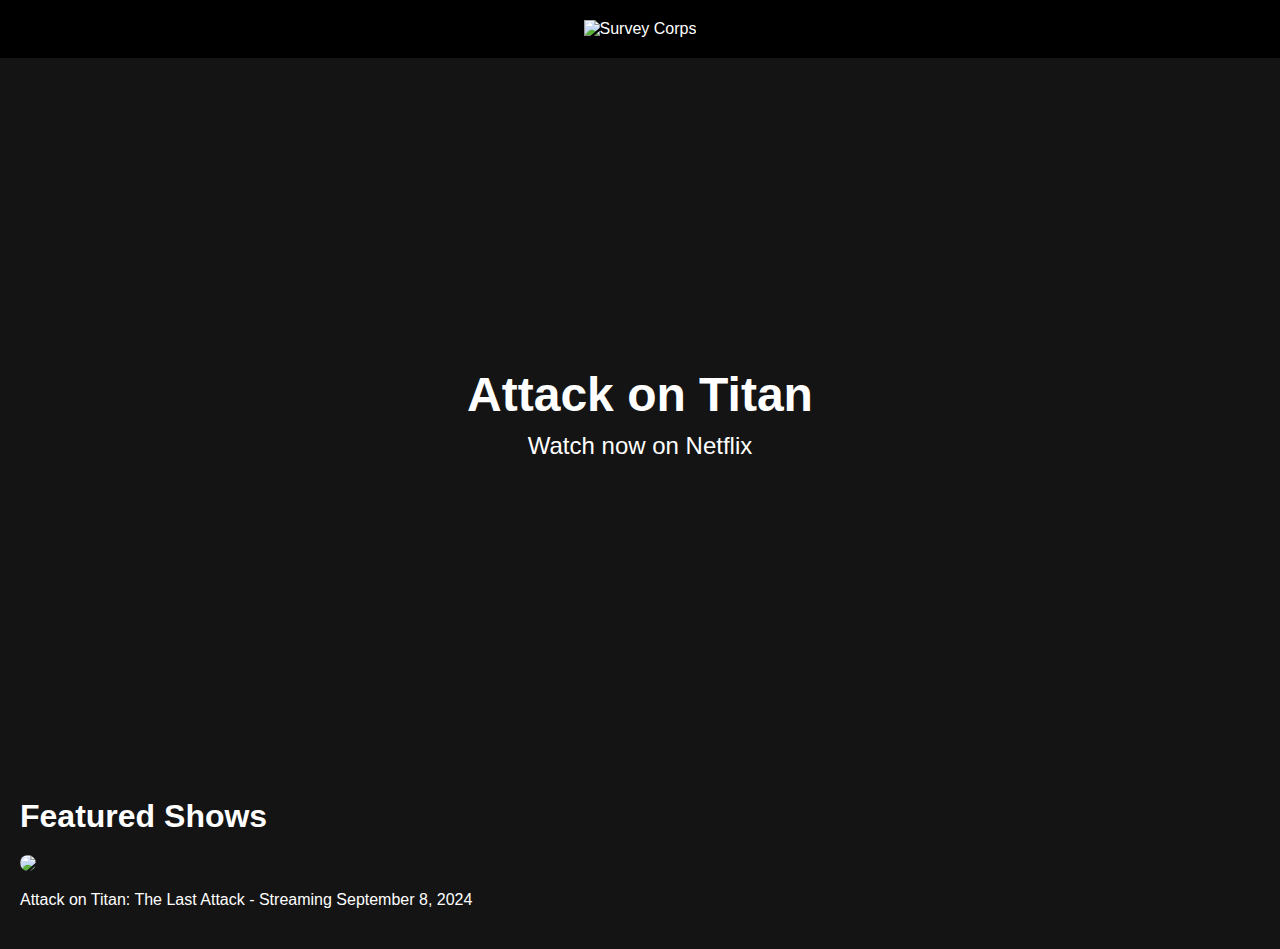
==== index.html @ 8527dfcf "Update index.html" ====
<!DOCTYPE html>
<html lang="en">
<head>
    <meta charset="UTF-8">
    <meta name="viewport" content="width=device-width, initial-scale=1.0">
    <title>Attack on Titan on Netflix</title>
    <style>
        body {
            margin: 0;
            padding: 0;
            font-family: Arial, sans-serif;
            background-color: #141414;
            color: #fff;
        }
        .navbar {
            background: #000;
            padding: 20px;
            text-align: center;
        }
        .navbar img {
            height: 50px;
        }
        .hero {
            background: url('your-attack-on-titan-hero-image-url') no-repeat center center/cover;
            height: 80vh;
            display: flex;
            flex-direction: column;
            justify-content: center;
            align-items: center;
            text-align: center;
            color: #fff;
        }
        .hero h1 {
            font-size: 3em;
            margin: 0;
        }
        .hero p {
            font-size: 1.5em;
            margin: 10px 0;
        }
        .content {
            padding: 20px;
        }
        .content h2 {
            font-size: 2em;
            margin: 0;
        }
        .movie {
            margin: 20px 0;
        }
        .movie img {
            width: 100%;
            max-width: 300px;
            border-radius: 10px;
        }
    </style>
</head>
<body>
    <div class="navbar">
        <img src="/Phone/Pictures/img.jpg" alt="Survey Corps">
    </div>
    <div class="hero">
        <h1>Attack on Titan</h1>
        <p>Watch now on Netflix</p>
    </div>
    <div class="content">
        <h2>Featured Shows</h2>
        <div class="movie">
            <img src="/Phone/Pictures/img.jpg">
            <p>Attack on Titan: The Last Attack - Streaming September 8, 2024</p>
        </div>
        <!-- Add more movies or shows as needed -->
    </div>
</body>
</html>
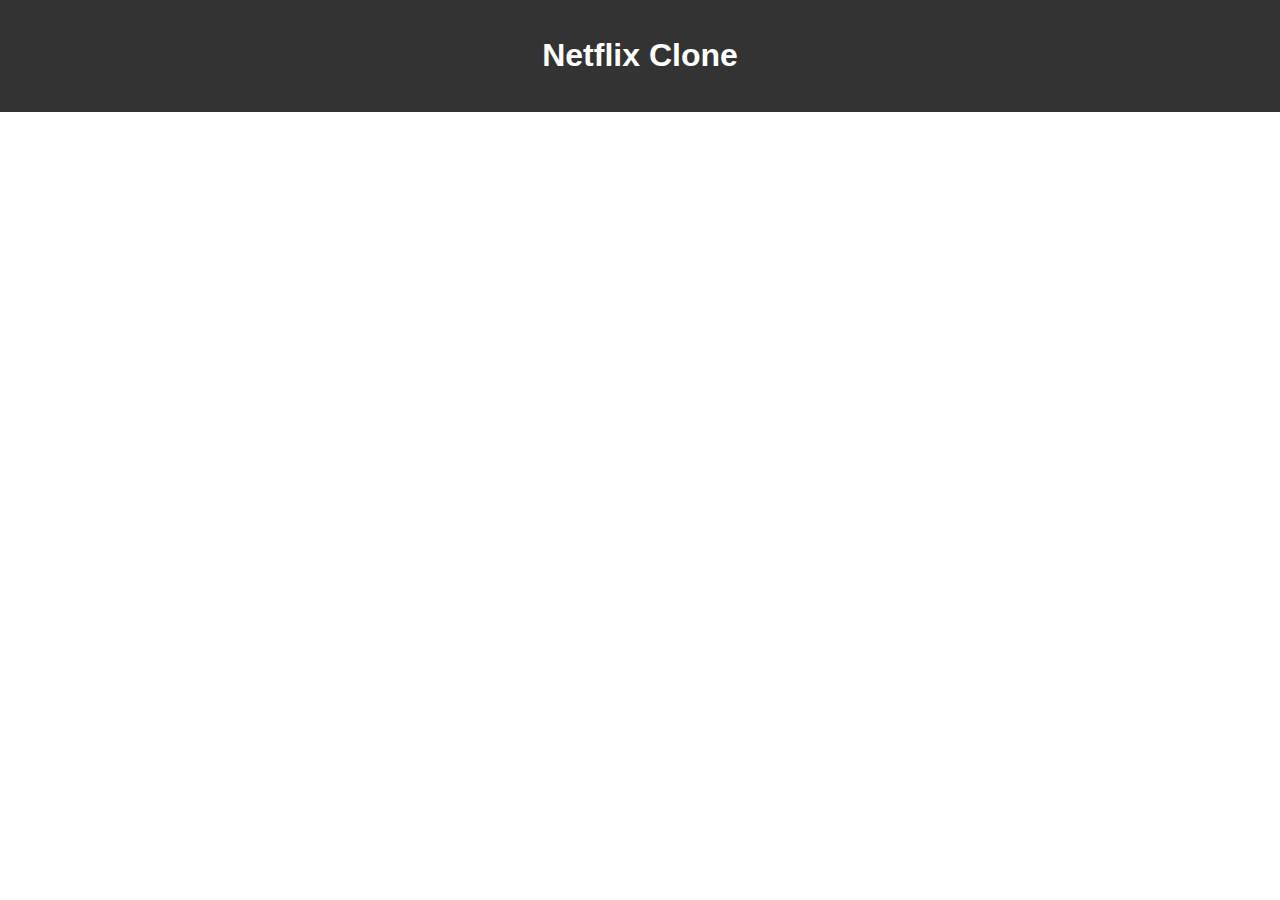
==== commit 79844b96: "Update index.html" ====
--- a/index.html
+++ b/index.html
@@ -1,75 +1,18 @@
 <!DOCTYPE html>
 <html lang="en">
 <head>
-    <meta charset="UTF-8">
-    <meta name="viewport" content="width=device-width, initial-scale=1.0">
-    <title>Attack on Titan on Netflix</title>
-    <style>
-        body {
-            margin: 0;
-            padding: 0;
-            font-family: Arial, sans-serif;
-            background-color: #141414;
-            color: #fff;
-        }
-        .navbar {
-            background: #000;
-            padding: 20px;
-            text-align: center;
-        }
-        .navbar img {
-            height: 50px;
-        }
-        .hero {
-            background: url('your-attack-on-titan-hero-image-url') no-repeat center center/cover;
-            height: 80vh;
-            display: flex;
-            flex-direction: column;
-            justify-content: center;
-            align-items: center;
-            text-align: center;
-            color: #fff;
-        }
-        .hero h1 {
-            font-size: 3em;
-            margin: 0;
-        }
-        .hero p {
-            font-size: 1.5em;
-            margin: 10px 0;
-        }
-        .content {
-            padding: 20px;
-        }
-        .content h2 {
-            font-size: 2em;
-            margin: 0;
-        }
-        .movie {
-            margin: 20px 0;
-        }
-        .movie img {
-            width: 100%;
-            max-width: 300px;
-            border-radius: 10px;
-        }
-    </style>
+  <meta charset="UTF-8">
+  <meta name="viewport" content="width=device-width, initial-scale=1.0">
+  <title>Netflix Clone</title>
+  <link rel="stylesheet" href="styles.css">
 </head>
 <body>
-    <div class="navbar">
-        <img src="/Phone/Pictures/img.jpg" alt="Survey Corps">
-    </div>
-    <div class="hero">
-        <h1>Attack on Titan</h1>
-        <p>Watch now on Netflix</p>
-    </div>
-    <div class="content">
-        <h2>Featured Shows</h2>
-        <div class="movie">
-            <img src="/Phone/Pictures/img.jpg">
-            <p>Attack on Titan: The Last Attack - Streaming September 8, 2024</p>
-        </div>
-        <!-- Add more movies or shows as needed -->
-    </div>
+  <header>
+    <h1>Netflix Clone</h1>
+  </header>
+  <main>
+    <div id="show-details"></div>
+  </main>
+  <script src="script.js"></script>
 </body>
 </html>
--- a/styles.css
+++ b/styles.css
@@ -0,0 +1,21 @@
+body {
+  font-family: Arial, sans-serif;
+  margin: 0;
+  padding: 0;
+}
+
+header {
+  background-color: #333;
+  color: #fff;
+  padding: 1rem;
+  text-align: center;
+}
+
+main {
+  padding: 2rem;
+}
+
+video {
+  width: 100%;
+  max-width: 600px;
+}
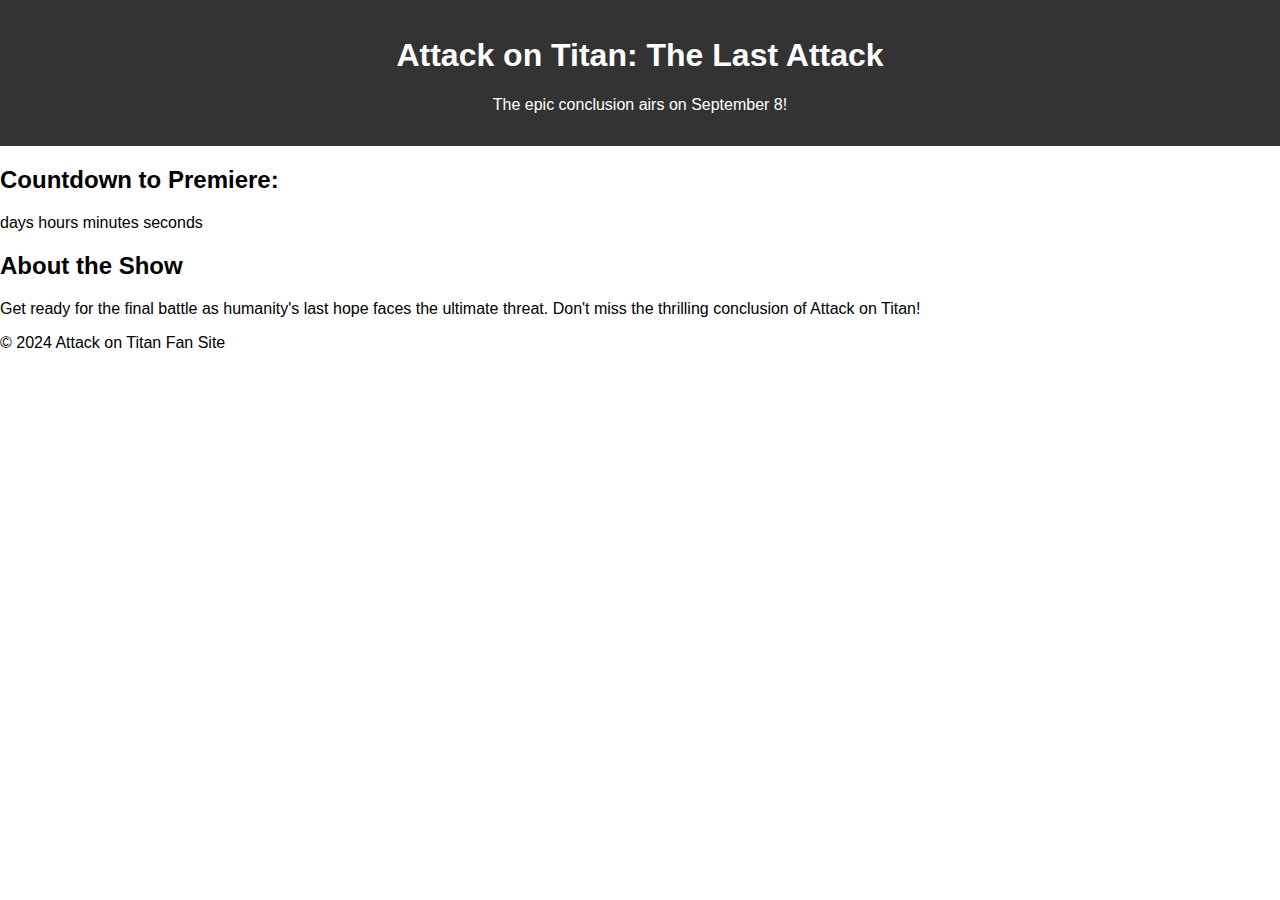
==== commit fff24084: "Update index.html" ====
--- a/index.html
+++ b/index.html
@@ -1,18 +1,36 @@
 <!DOCTYPE html>
 <html lang="en">
 <head>
-  <meta charset="UTF-8">
-  <meta name="viewport" content="width=device-width, initial-scale=1.0">
-  <title>Netflix Clone</title>
-  <link rel="stylesheet" href="styles.css">
+    <meta charset="UTF-8">
+    <meta name="viewport" content="width=device-width, initial-scale=1.0">
+    <title>Attack on Titan: The Last Attack</title>
+    <link rel="stylesheet" href="styles.css">
 </head>
 <body>
-  <header>
-    <h1>Netflix Clone</h1>
-  </header>
-  <main>
-    <div id="show-details"></div>
-  </main>
-  <script src="script.js"></script>
+    <header>
+        <h1>Attack on Titan: The Last Attack</h1>
+        <p>The epic conclusion airs on September 8!</p>
+    </header>
+
+    <section id="countdown">
+        <h2>Countdown to Premiere:</h2>
+        <div id="timer">
+            <span id="days"></span> days 
+            <span id="hours"></span> hours 
+            <span id="minutes"></span> minutes 
+            <span id="seconds"></span> seconds
+        </div>
+    </section>
+
+    <section id="details">
+        <h2>About the Show</h2>
+        <p>Get ready for the final battle as humanity's last hope faces the ultimate threat. Don't miss the thrilling conclusion of Attack on Titan!</p>
+    </section>
+
+    <footer>
+        <p>&copy; 2024 Attack on Titan Fan Site</p>
+    </footer>
+
+    <script src="script.js"></script>
 </body>
 </html>
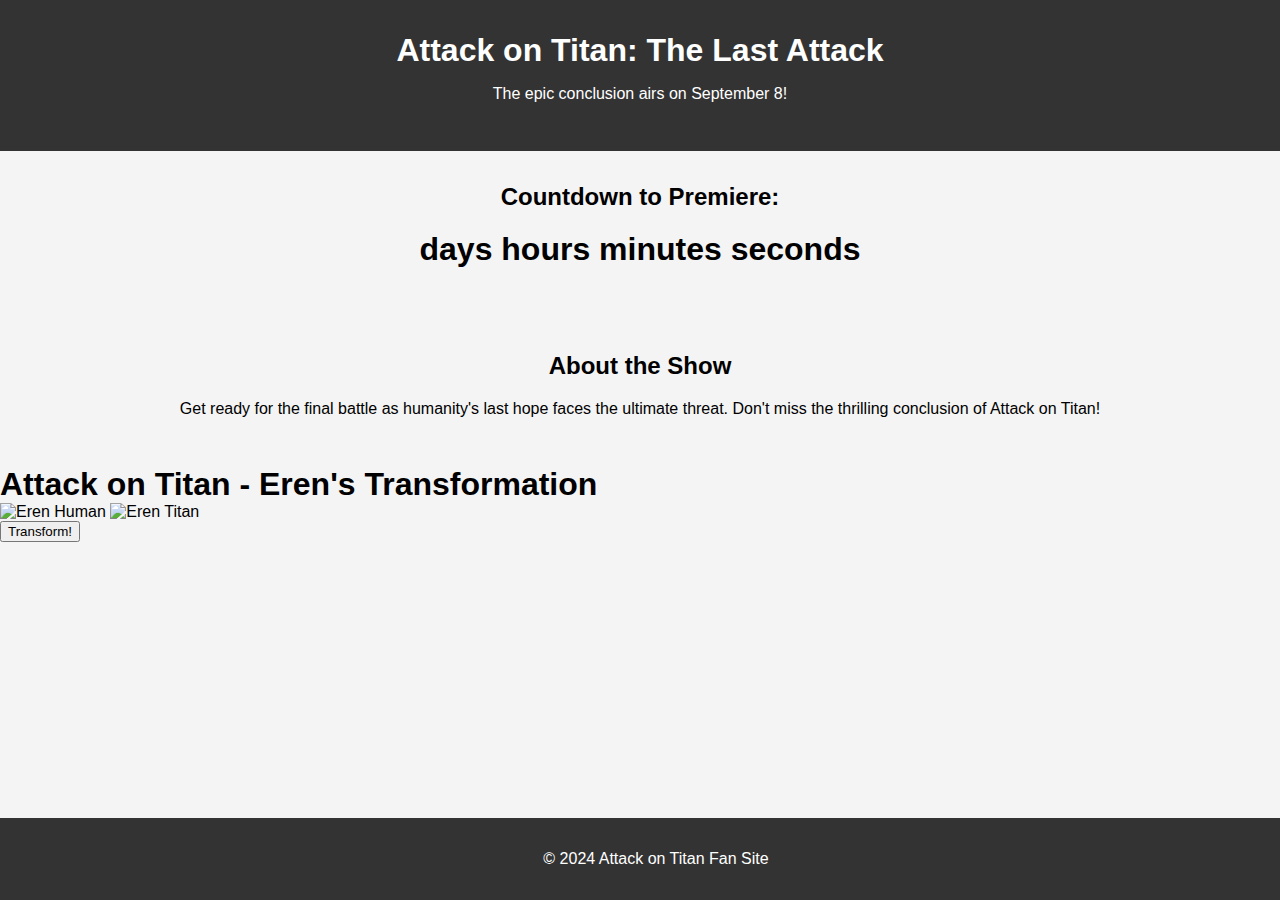
==== commit 37810422: "Update index.html" ====
--- a/index.html
+++ b/index.html
@@ -30,7 +30,20 @@
     <footer>
         <p>&copy; 2024 Attack on Titan Fan Site</p>
     </footer>
-
+    <meta charset="UTF-8">
+    <meta name="viewport" content="width=device-width, initial-scale=1.0">
+    <title>Attack on Titan Animation</title>
+    <link rel="stylesheet" href="styles.css">
+</head>
+<body>
+    <div class="container">
+        <h1>Attack on Titan - Eren's Transformation</h1>
+        <div class="character-container">
+            <img id="human" src="eren-human.png" alt="Eren Human">
+            <img id="titan" src="eren-titan.png" alt="Eren Titan">
+        </div>
+        <button id="transformButton">Transform!</button>
+    </div>
     <script src="script.js"></script>
 </body>
 </html>
--- a/styles.css
+++ b/styles.css
@@ -1,21 +1,42 @@
 body {
-  font-family: Arial, sans-serif;
-  margin: 0;
-  padding: 0;
+    font-family: Arial, sans-serif;
+    margin: 0;
+    padding: 0;
+    background-color: #f4f4f4;
 }
 
 header {
-  background-color: #333;
-  color: #fff;
-  padding: 1rem;
-  text-align: center;
+    background: #333;
+    color: #fff;
+    text-align: center;
+    padding: 2rem;
 }
 
-main {
-  padding: 2rem;
+h1 {
+    margin: 0;
 }
 
-video {
-  width: 100%;
-  max-width: 600px;
+#countdown {
+    text-align: center;
+    margin: 2rem 0;
 }
+
+#timer {
+    font-size: 2rem;
+    font-weight: bold;
+}
+
+#details {
+    padding: 2rem;
+    text-align: center;
+}
+
+footer {
+    background: #333;
+    color: #fff;
+    text-align: center;
+    padding: 1rem;
+    position: fixed;
+    width: 100%;
+    bottom: 0;
+}
--- a/styles.css
+++ b/styles.css
@@ -1,21 +1,42 @@
 body {
-  font-family: Arial, sans-serif;
-  margin: 0;
-  padding: 0;
+    font-family: Arial, sans-serif;
+    margin: 0;
+    padding: 0;
+    background-color: #f4f4f4;
 }
 
 header {
-  background-color: #333;
-  color: #fff;
-  padding: 1rem;
-  text-align: center;
+    background: #333;
+    color: #fff;
+    text-align: center;
+    padding: 2rem;
 }
 
-main {
-  padding: 2rem;
+h1 {
+    margin: 0;
 }
 
-video {
-  width: 100%;
-  max-width: 600px;
+#countdown {
+    text-align: center;
+    margin: 2rem 0;
 }
+
+#timer {
+    font-size: 2rem;
+    font-weight: bold;
+}
+
+#details {
+    padding: 2rem;
+    text-align: center;
+}
+
+footer {
+    background: #333;
+    color: #fff;
+    text-align: center;
+    padding: 1rem;
+    position: fixed;
+    width: 100%;
+    bottom: 0;
+}
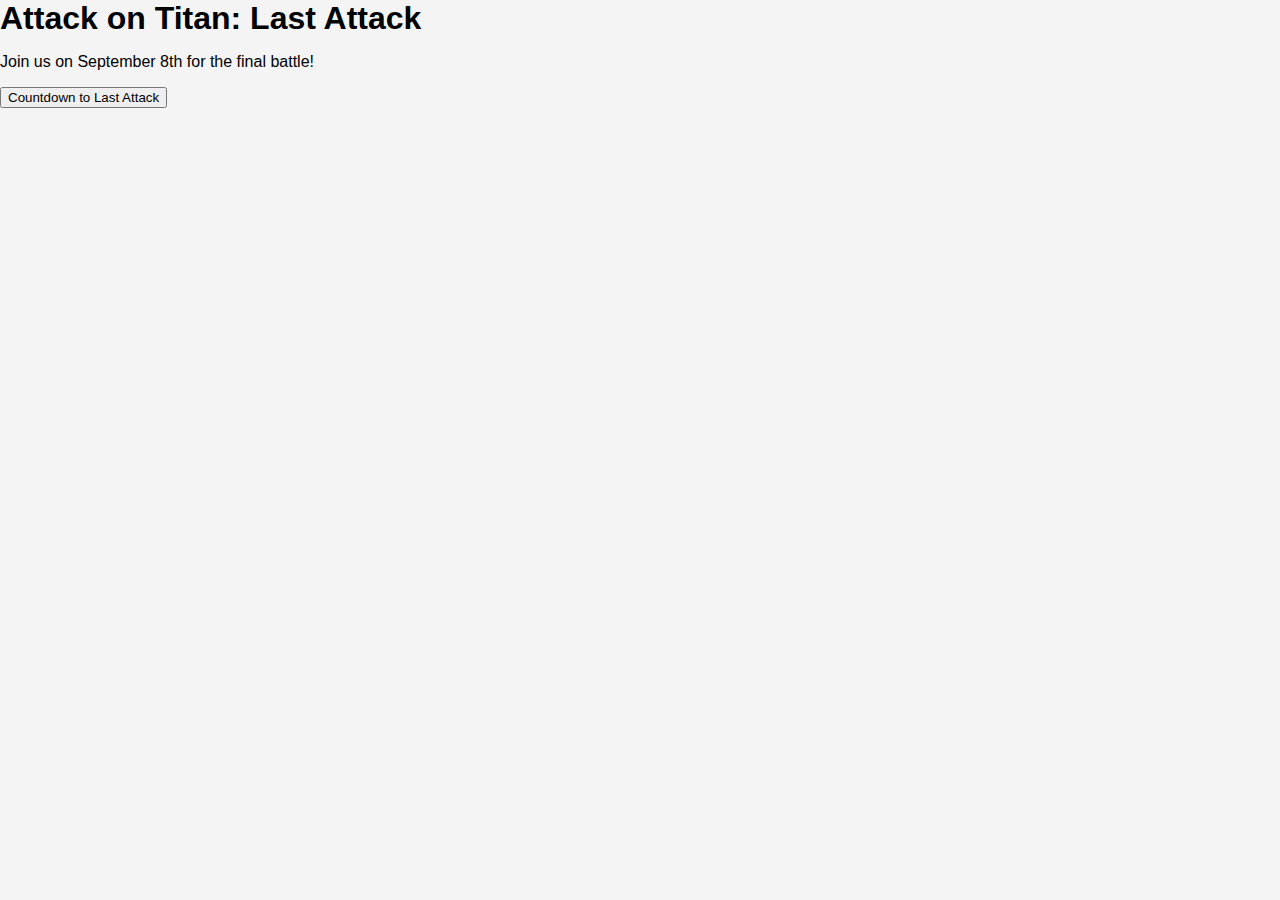
==== commit 603ee483: "Update index.html" ====
--- a/index.html
+++ b/index.html
@@ -3,47 +3,26 @@
 <head>
     <meta charset="UTF-8">
     <meta name="viewport" content="width=device-width, initial-scale=1.0">
-    <title>Attack on Titan: The Last Attack</title>
-    <link rel="stylesheet" href="styles.css">
-</head>
-<body>
-    <header>
-        <h1>Attack on Titan: The Last Attack</h1>
-        <p>The epic conclusion airs on September 8!</p>
-    </header>
-
-    <section id="countdown">
-        <h2>Countdown to Premiere:</h2>
-        <div id="timer">
-            <span id="days"></span> days 
-            <span id="hours"></span> hours 
-            <span id="minutes"></span> minutes 
-            <span id="seconds"></span> seconds
-        </div>
-    </section>
-
-    <section id="details">
-        <h2>About the Show</h2>
-        <p>Get ready for the final battle as humanity's last hope faces the ultimate threat. Don't miss the thrilling conclusion of Attack on Titan!</p>
-    </section>
-
-    <footer>
-        <p>&copy; 2024 Attack on Titan Fan Site</p>
-    </footer>
-    <meta charset="UTF-8">
-    <meta name="viewport" content="width=device-width, initial-scale=1.0">
-    <title>Attack on Titan Animation</title>
+    <title>Attack on Titan: Last Attack</title>
     <link rel="stylesheet" href="styles.css">
 </head>
 <body>
     <div class="container">
-        <h1>Attack on Titan - Eren's Transformation</h1>
-        <div class="character-container">
-            <img id="human" src="eren-human.png" alt="Eren Human">
-            <img id="titan" src="eren-titan.png" alt="Eren Titan">
+        <div class="banner">
+            <h1>Attack on Titan: Last Attack</h1>
+            <p>Join us on September 8th for the final battle!</p>
         </div>
-        <button id="transformButton">Transform!</button>
+        
+        <div class="animation">
+            <div class="titan"></div>
+            <div class="cloud"></div>
+            <div class="cloud reverse"></div>
+        </div>
+        
+        <button id="countdownBtn">Countdown to Last Attack</button>
+        <div id="countdown"></div>
     </div>
+
     <script src="script.js"></script>
 </body>
 </html>
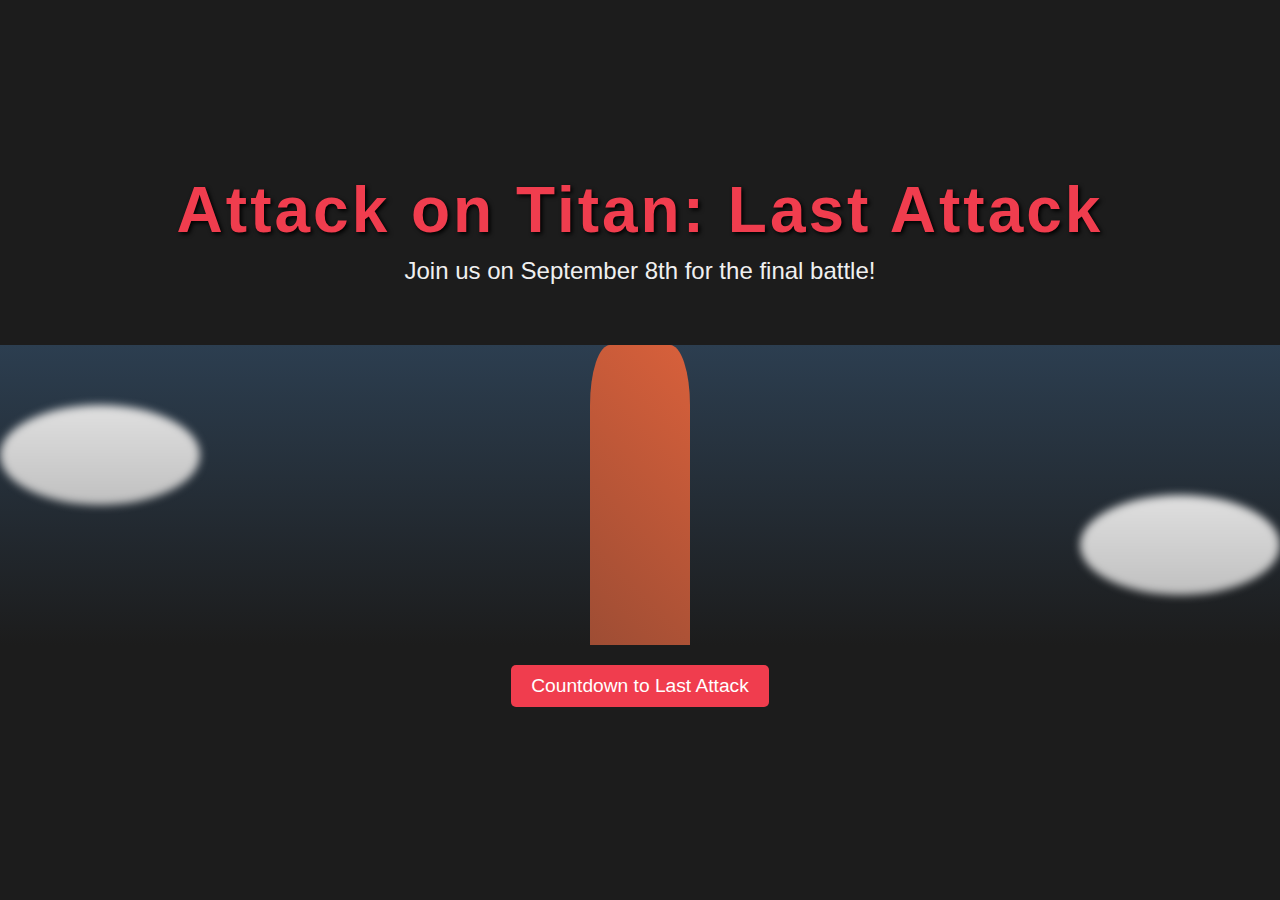
==== commit b6b9b6b3: "Update index.html" ====
--- a/index.html
+++ b/index.html
@@ -4,25 +4,167 @@
     <meta charset="UTF-8">
     <meta name="viewport" content="width=device-width, initial-scale=1.0">
     <title>Attack on Titan: Last Attack</title>
-    <link rel="stylesheet" href="styles.css">
+    <style>
+        body {
+            margin: 0;
+            padding: 0;
+            font-family: 'Arial', sans-serif;
+            background: #1c1c1c;
+            color: #f0f0f0;
+            overflow: hidden;
+            display: flex;
+            flex-direction: column;
+            align-items: center;
+            justify-content: center;
+            height: 100vh;
+        }
+
+        .banner {
+            text-align: center;
+            margin-bottom: 50px;
+        }
+
+        h1 {
+            font-size: 4em;
+            margin: 0;
+            letter-spacing: 3px;
+            color: #f03d4e;
+            text-shadow: 2px 2px 4px #000;
+        }
+
+        p {
+            font-size: 1.5em;
+            margin: 10px 0;
+        }
+
+        .animation {
+            position: relative;
+            height: 300px;
+            width: 100%;
+            overflow: hidden;
+            background: linear-gradient(to bottom, #2c3e50, #1c1c1c);
+        }
+
+        .titan {
+            position: absolute;
+            width: 100px;
+            height: 300px;
+            background: linear-gradient(45deg, #9e4d34, #d8603b);
+            bottom: 0;
+            left: 50%;
+            transform: translateX(-50%);
+            animation: titanAttack 3s infinite linear;
+            border-radius: 20% 20% 0 0;
+        }
+
+        @keyframes titanAttack {
+            0% {
+                transform: translateX(-50%) scaleX(1);
+            }
+            50% {
+                transform: translateX(-50%) scaleX(1.2);
+            }
+            100% {
+                transform: translateX(-50%) scaleX(1);
+            }
+        }
+
+        .cloud {
+            position: absolute;
+            width: 200px;
+            height: 100px;
+            background: linear-gradient(180deg, #e0e0e0, #c0c0c0);
+            border-radius: 50%;
+            top: 20%;
+            left: 0;
+            animation: moveClouds 10s infinite linear;
+            filter: blur(4px);
+        }
+
+        .cloud.reverse {
+            top: 50%;
+            right: 0;
+            left: auto;
+            animation: moveCloudsReverse 12s infinite linear;
+        }
+
+        @keyframes moveClouds {
+            0% {
+                left: -200px;
+            }
+            100% {
+                left: 100%;
+            }
+        }
+
+        @keyframes moveCloudsReverse {
+            0% {
+                right: -200px;
+            }
+            100% {
+                right: 100%;
+            }
+        }
+
+        button {
+            margin-top: 20px;
+            padding: 10px 20px;
+            background: #f03d4e;
+            border: none;
+            color: #fff;
+            font-size: 1.2em;
+            cursor: pointer;
+            border-radius: 5px;
+        }
+
+        button:hover {
+            background: #c03140;
+        }
+
+        #countdown {
+            margin-top: 20px;
+            font-size: 2em;
+            font-weight: bold;
+        }
+    </style>
 </head>
 <body>
-    <div class="container">
-        <div class="banner">
-            <h1>Attack on Titan: Last Attack</h1>
-            <p>Join us on September 8th for the final battle!</p>
-        </div>
-        
-        <div class="animation">
-            <div class="titan"></div>
-            <div class="cloud"></div>
-            <div class="cloud reverse"></div>
-        </div>
-        
-        <button id="countdownBtn">Countdown to Last Attack</button>
-        <div id="countdown"></div>
+    <div class="banner">
+        <h1>Attack on Titan: Last Attack</h1>
+        <p>Join us on September 8th for the final battle!</p>
     </div>
 
-    <script src="script.js"></script>
+    <div class="animation">
+        <div class="titan"></div>
+        <div class="cloud"></div>
+        <div class="cloud reverse"></div>
+    </div>
+
+    <button id="countdownBtn">Countdown to Last Attack</button>
+    <div id="countdown"></div>
+
+    <script>
+        document.getElementById('countdownBtn').addEventListener('click', function() {
+            const eventDate = new Date('2024-09-08T00:00:00').getTime();
+
+            const countdownInterval = setInterval(() => {
+                const now = new Date().getTime();
+                const distance = eventDate - now;
+
+                const days = Math.floor(distance / (1000 * 60 * 60 * 24));
+                const hours = Math.floor((distance % (1000 * 60 * 60 * 24)) / (1000 * 60 * 60));
+                const minutes = Math.floor((distance % (1000 * 60 * 60)) / (1000 * 60));
+                const seconds = Math.floor((distance % (1000 * 60)) / 1000);
+
+                document.getElementById('countdown').innerHTML = 
+                    days + "d " + hours + "h " + minutes + "m " + seconds + "s ";
+
+                if (distance < 0) {
+                    clearInterval(countdownInterval);
+                    document.getElementById('countdown').innerHTML = "The Last Attack has begun!";
+                }
+            }, 1000);
+        });
+    </script>
 </body>
 </html>
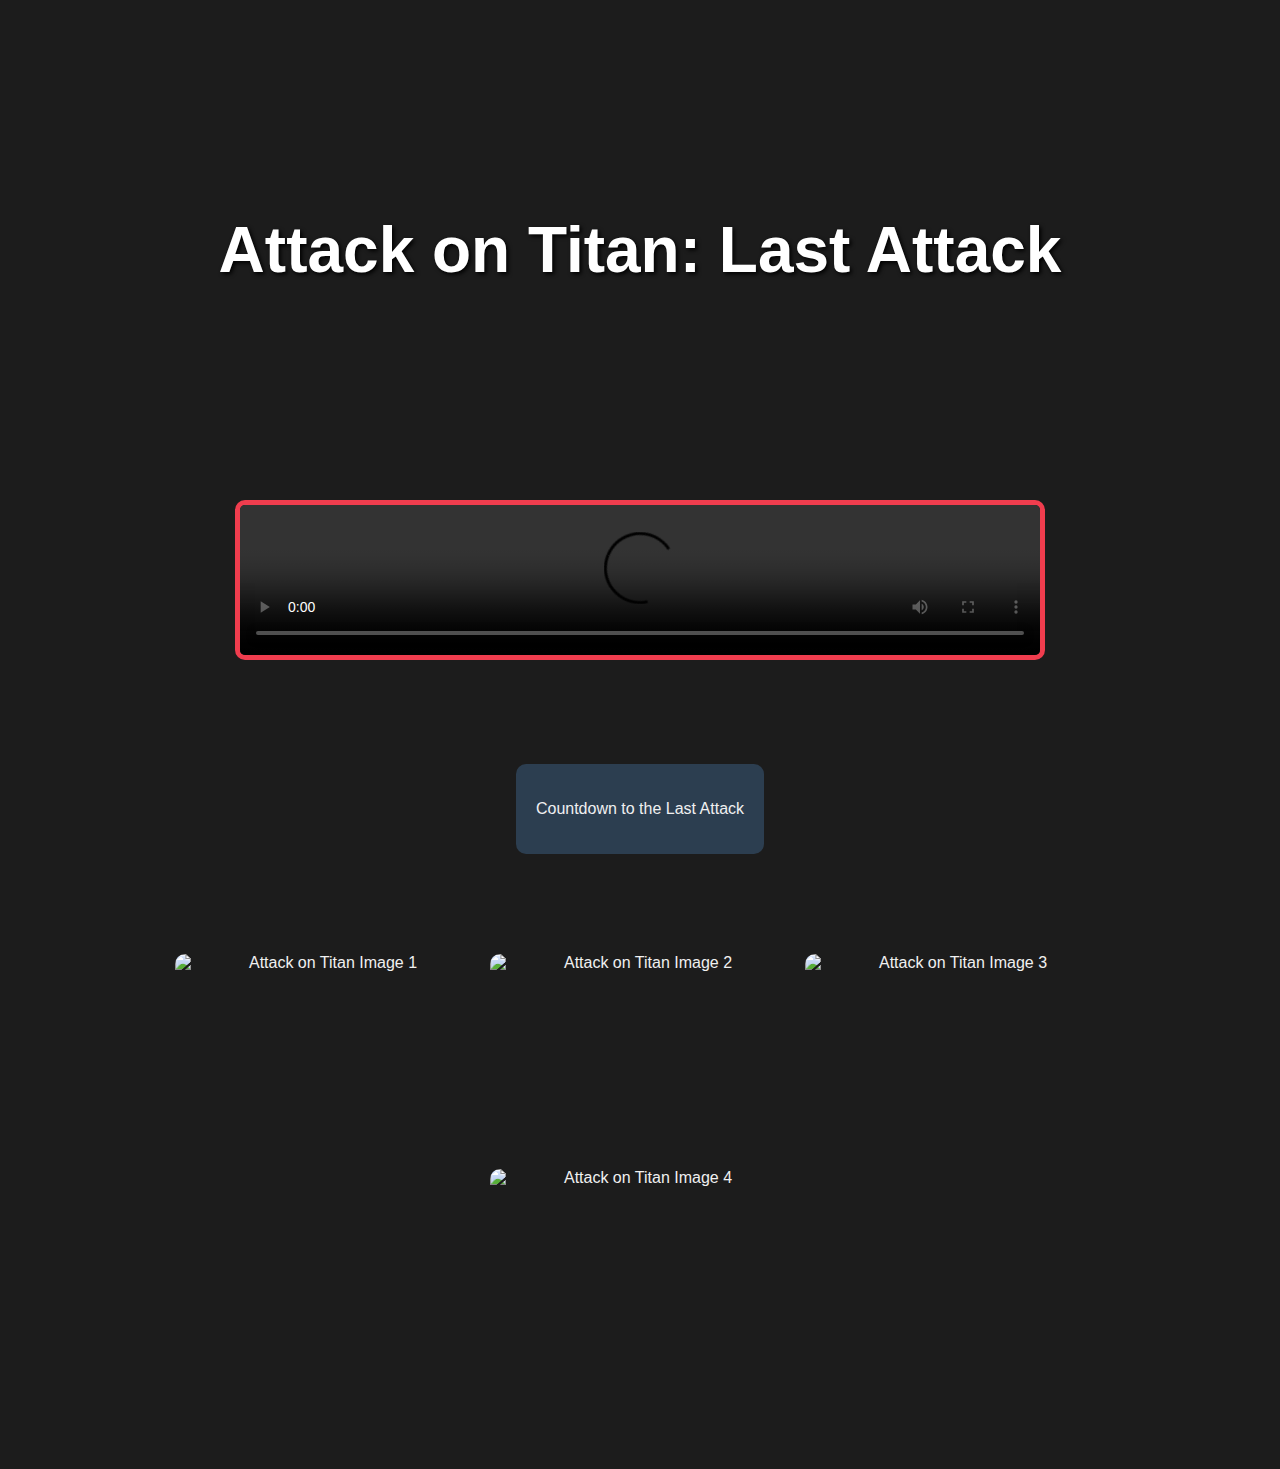
==== commit 00e6bd4b: "Update index.html" ====
--- a/index.html
+++ b/index.html
@@ -9,142 +9,106 @@
             margin: 0;
             padding: 0;
             font-family: 'Arial', sans-serif;
-            background: #1c1c1c;
+            background-color: #1c1c1c;
             color: #f0f0f0;
-            overflow: hidden;
-            display: flex;
-            flex-direction: column;
-            align-items: center;
-            justify-content: center;
-            height: 100vh;
+        }
+
+        .container {
+            text-align: center;
+            padding: 50px;
         }
 
         .banner {
+            position: relative;
+            background-image: url('path_to_your_image/banner.jpg');
+            background-size: cover;
+            background-position: center;
+            height: 400px;
+            display: flex;
+            align-items: center;
+            justify-content: center;
             text-align: center;
-            margin-bottom: 50px;
         }
 
-        h1 {
+        .banner h1 {
             font-size: 4em;
-            margin: 0;
-            letter-spacing: 3px;
-            color: #f03d4e;
+            color: #fff;
             text-shadow: 2px 2px 4px #000;
         }
 
-        p {
-            font-size: 1.5em;
-            margin: 10px 0;
+        .video-container {
+            margin: 50px 0;
         }
 
-        .animation {
-            position: relative;
-            height: 300px;
-            width: 100%;
-            overflow: hidden;
-            background: linear-gradient(to bottom, #2c3e50, #1c1c1c);
+        .video-container video {
+            width: 80%;
+            max-width: 800px;
+            border: 5px solid #f03d4e;
+            border-radius: 10px;
         }
 
-        .titan {
-            position: absolute;
-            width: 100px;
-            height: 300px;
-            background: linear-gradient(45deg, #9e4d34, #d8603b);
-            bottom: 0;
-            left: 50%;
-            transform: translateX(-50%);
-            animation: titanAttack 3s infinite linear;
-            border-radius: 20% 20% 0 0;
-        }
-
-        @keyframes titanAttack {
-            0% {
-                transform: translateX(-50%) scaleX(1);
-            }
-            50% {
-                transform: translateX(-50%) scaleX(1.2);
-            }
-            100% {
-                transform: translateX(-50%) scaleX(1);
-            }
-        }
-
-        .cloud {
-            position: absolute;
-            width: 200px;
-            height: 100px;
-            background: linear-gradient(180deg, #e0e0e0, #c0c0c0);
-            border-radius: 50%;
-            top: 20%;
-            left: 0;
-            animation: moveClouds 10s infinite linear;
-            filter: blur(4px);
-        }
-
-        .cloud.reverse {
-            top: 50%;
-            right: 0;
-            left: auto;
-            animation: moveCloudsReverse 12s infinite linear;
-        }
-
-        @keyframes moveClouds {
-            0% {
-                left: -200px;
-            }
-            100% {
-                left: 100%;
-            }
-        }
-
-        @keyframes moveCloudsReverse {
-            0% {
-                right: -200px;
-            }
-            100% {
-                right: 100%;
-            }
-        }
-
-        button {
-            margin-top: 20px;
-            padding: 10px 20px;
-            background: #f03d4e;
-            border: none;
-            color: #fff;
-            font-size: 1.2em;
-            cursor: pointer;
-            border-radius: 5px;
-        }
-
-        button:hover {
-            background: #c03140;
+        .countdown-container {
+            margin: 50px 0;
+            padding: 20px;
+            background-color: #2c3e50;
+            border-radius: 10px;
+            display: inline-block;
         }
 
         #countdown {
-            margin-top: 20px;
-            font-size: 2em;
+            font-size: 2.5em;
             font-weight: bold;
+        }
+
+        .gallery {
+            display: flex;
+            justify-content: center;
+            flex-wrap: wrap;
+            gap: 15px;
+            margin: 50px 0;
+        }
+
+        .gallery img {
+            width: 300px;
+            height: 200px;
+            object-fit: cover;
+            border-radius: 10px;
+            transition: transform 0.3s ease;
+        }
+
+        .gallery img:hover {
+            transform: scale(1.1);
         }
     </style>
 </head>
 <body>
-    <div class="banner">
-        <h1>Attack on Titan: Last Attack</h1>
-        <p>Join us on September 8th for the final battle!</p>
+    <div class="container">
+        <div class="banner">
+            <h1>Attack on Titan: Last Attack</h1>
+        </div>
+
+        <div class="video-container">
+            <video controls>
+                <source src="/storage/emulated/0/Movies/damn.mp4" type="video/mp4">
+                Your browser does not support the video tag.
+            </video>
+        </div>
+
+        <div class="countdown-container">
+            <p>Countdown to the Last Attack</p>
+            <div id="countdown"></div>
+        </div>
+
+        <div class="gallery">
+            <img src="path_to_your_image/aot_image1.jpg" alt="Attack on Titan Image 1">
+            <img src="path_to_your_image/aot_image2.jpg" alt="Attack on Titan Image 2">
+            <img src="path_to_your_image/aot_image3.jpg" alt="Attack on Titan Image 3">
+            <img src="path_to_your_image/aot_image4.jpg" alt="Attack on Titan Image 4">
+        </div>
     </div>
 
-    <div class="animation">
-        <div class="titan"></div>
-        <div class="cloud"></div>
-        <div class="cloud reverse"></div>
-    </div>
-
-    <button id="countdownBtn">Countdown to Last Attack</button>
-    <div id="countdown"></div>
-
     <script>
-        document.getElementById('countdownBtn').addEventListener('click', function() {
+        document.addEventListener('DOMContentLoaded', function() {
             const eventDate = new Date('2024-09-08T00:00:00').getTime();
 
             const countdownInterval = setInterval(() => {
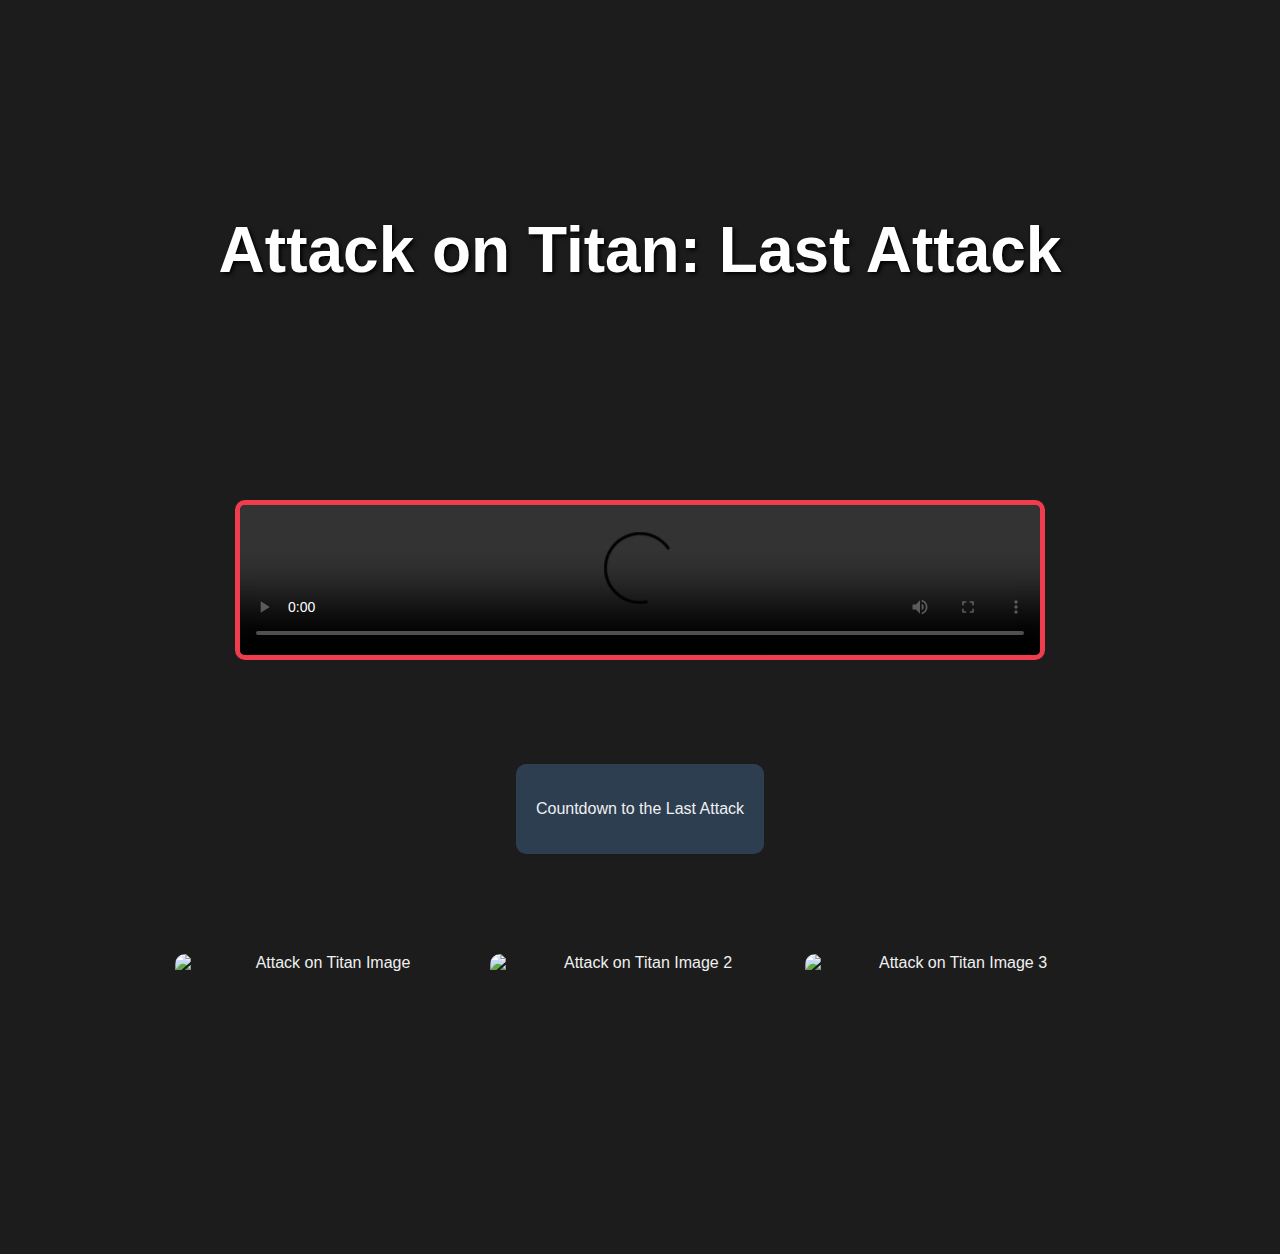
==== commit b3455990: "Add files via upload" ====
--- a/index.html
+++ b/index.html
@@ -89,7 +89,7 @@
 
         <div class="video-container">
             <video controls>
-                <source src="/storage/emulated/0/Movies/damn.mp4" type="video/mp4">
+                <source src="/storage/emulated/0/Download/@eyronikk_musicaldown.com[HD]_1723993662.mp4" type="video/mp4">
                 Your browser does not support the video tag.
             </video>
         </div>
@@ -100,10 +100,10 @@
         </div>
 
         <div class="gallery">
-            <img src="path_to_your_image/aot_image1.jpg" alt="Attack on Titan Image 1">
-            <img src="path_to_your_image/aot_image2.jpg" alt="Attack on Titan Image 2">
-            <img src="path_to_your_image/aot_image3.jpg" alt="Attack on Titan Image 3">
-            <img src="path_to_your_image/aot_image4.jpg" alt="Attack on Titan Image 4">
+            <img src="/storage/emulated/0/Pictures/1723903909-2f65f3c638a6f01f5e0730c9de67e65c.jpg" alt="Attack on Titan Image ">
+            <img src="/storage/emulated/0/Pictures/img.jpg" alt="Attack on Titan Image 2">
+            <img src="/storage/emulated/0/Pictures/facebook/1723681234910.jpg" alt="Attack on Titan Image 3">
+                 
         </div>
     </div>
 
@@ -131,4 +131,4 @@
         });
     </script>
 </body>
-</html>
+</html>